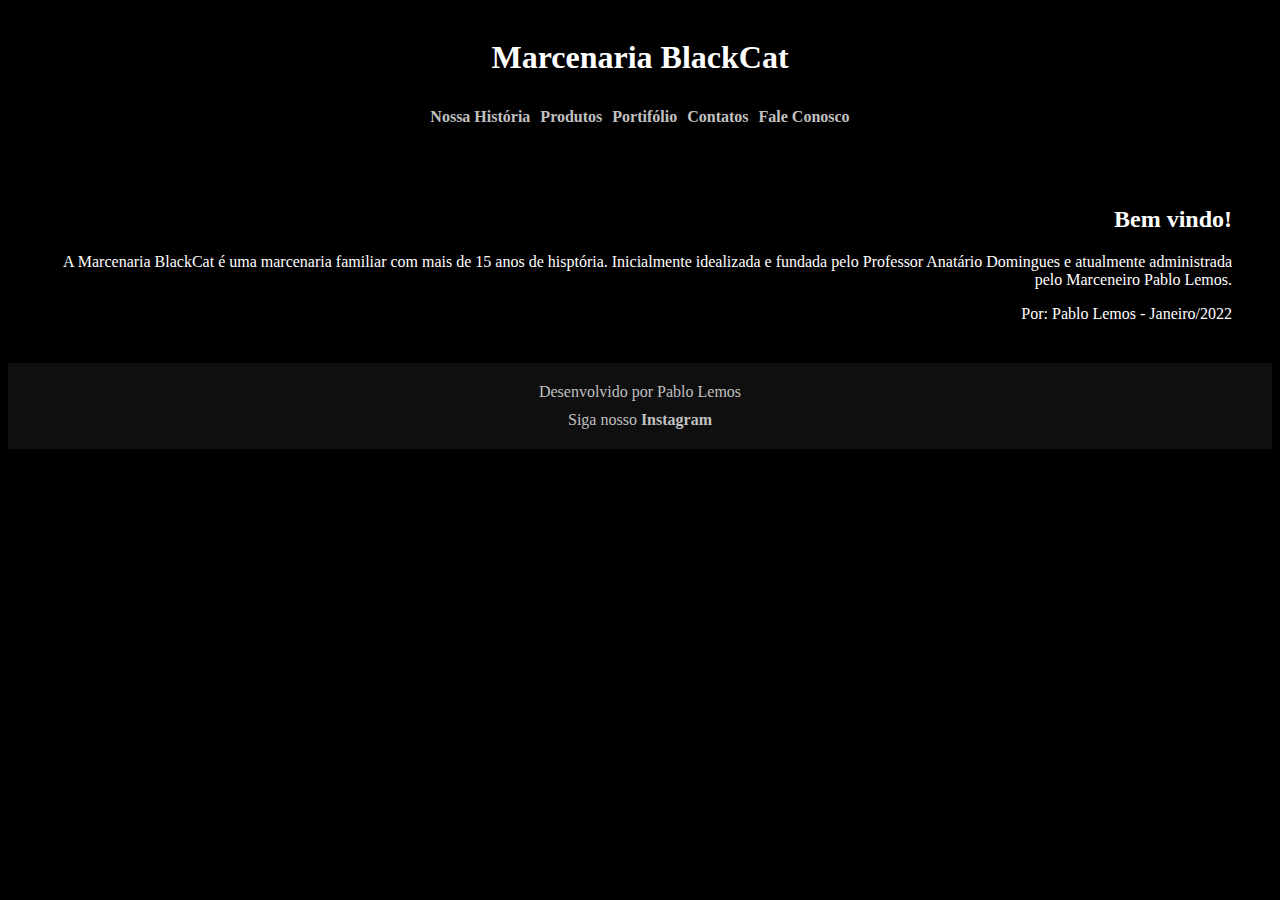
==== blackcat.html @ 9adfe2f9 "Inicio das monificações do projeto antes do envio." ====
<!DOCTYPE html>
<html>
    <head>
        <title>BlackCat Marcenaria</title>
        <meta charset=UTF-8>
        <link rel="stylesheet" href="estilo/style.css">
        <link rel="shortcut icon" href="imagens/catlogo.png" type="image/x-icon">
    </head>

    <body>
        <header>
            <h1>Marcenaria BlackCat</h1>
            <nav>
                <a href="#">Nossa História</a>
                <a href="#">Produtos</a>
                <a href="#">Portifólio</a>
                <a href="#">Contatos</a>
                <a href="#">Fale Conosco</a>
            </nav>
        </header>
        <main>
            <section id="introdução">
                <article>
                    <h2>Bem vindo!</h2>
                    <p>A Marcenaria BlackCat é uma marcenaria familiar 
                        com mais de 15 anos de hisptória. Inicialmente 
                        idealizada e fundada pelo Professor Anatário 
                        Domingues e atualmente administrada pelo 
                        Marceneiro Pablo Lemos.</p>
                        <aside>
                            Por: Pablo Lemos - Janeiro/2022
                        </aside>

                </article>
            </section>
        </main>
        <footer>
            <p style= "margin-top: 0px; margin-bottom: 0px;">Desenvolvido por Pablo Lemos</p>
            <P style= "margin-top: 10px; margin-bottom: 0px;">Siga nosso <a href="#">Instagram</a></P>
        </footer>
    </body>
---- estilo/style.css ----
@charset "UTF-8";

body {
    font-family: 'Times New Roman', Times, serif;
    color: white;
    background-color: black;
}
header {
    padding: 10px;
    margin: 0px;
    text-align: center;
}
nav {
    padding: 10px;
    display: flex;
    gap:10px;
    justify-content: center;
    align-items: center;
}
nav > a {
    text-decoration: none;
    color: silver;
    font-weight: bold;
}
nav > a:hover {
    color: white;
    text-decoration: underline;
}
main {
    padding: 20px;
    margin: 20px;
    text-align: end;
}
aside {
    font-family:cursive;
}
footer {
    padding: 20px;
    margin: 0px;
    text-align: center;
    background-color: rgb(15, 15, 15);
    color: silver;
}
footer > p > a {
    text-decoration: none;
    color: silver;
    font-weight: bold;
}
footer > p > a:hover {
    color: rgb(117, 0, 92);
    text-decoration: underline;
}
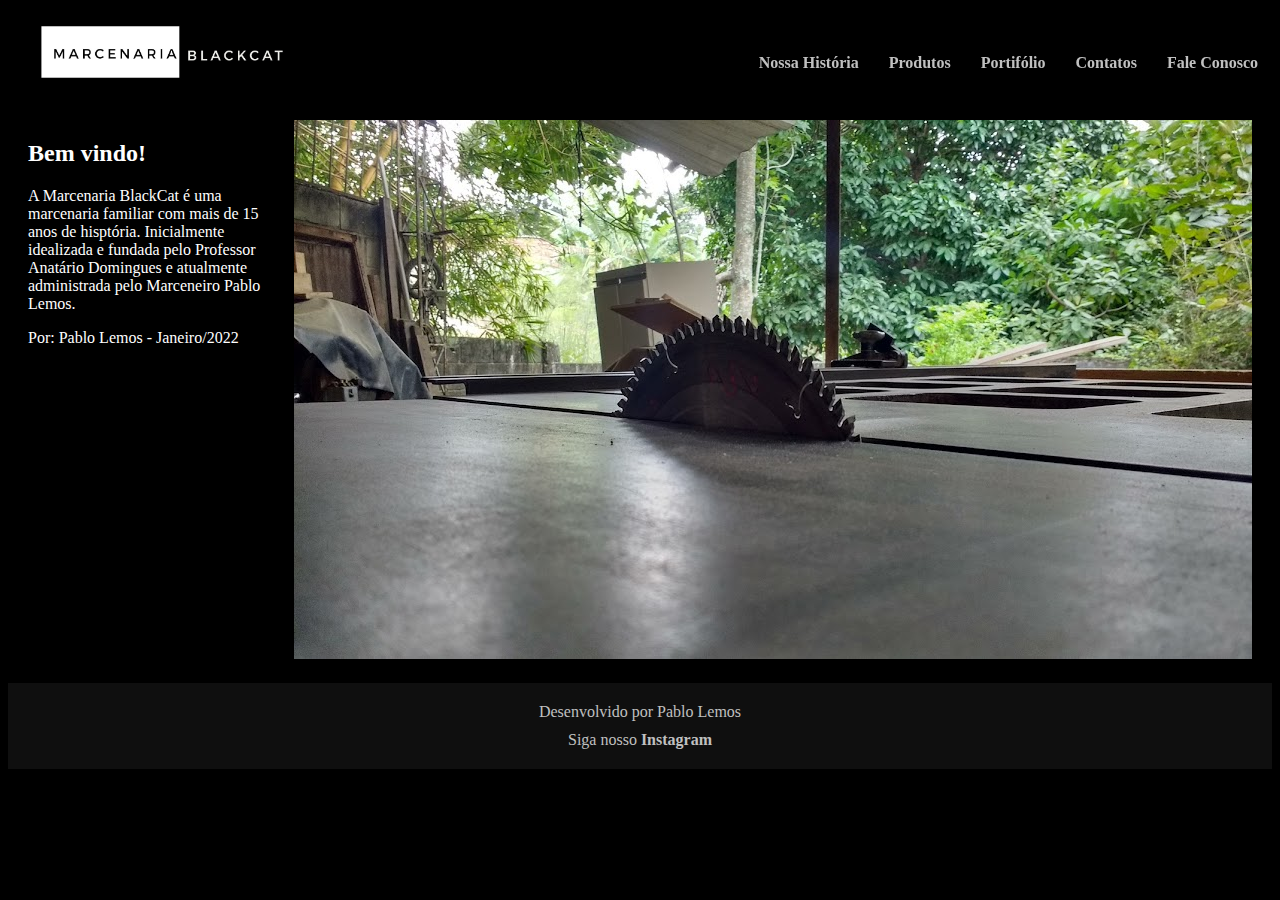
==== commit e2f0f5b0: "Segunda modificação de hoje" ====
--- a/blackcat.html
+++ b/blackcat.html
@@ -9,7 +9,9 @@
 
     <body>
         <header>
-            <h1>Marcenaria BlackCat</h1>
+            <div id="logo">
+                <img src="imagens/logo Marcenaria.jpg" alt="Logo Marcenaria Blackcat">
+            </div>
             <nav>
                 <a href="#">Nossa História</a>
                 <a href="#">Produtos</a>
@@ -19,7 +21,7 @@
             </nav>
         </header>
         <main>
-            <section id="introdução">
+            <section id="intro">
                 <article>
                     <h2>Bem vindo!</h2>
                     <p>A Marcenaria BlackCat é uma marcenaria familiar 
@@ -30,9 +32,11 @@
                         <aside>
                             Por: Pablo Lemos - Janeiro/2022
                         </aside>
-
                 </article>
             </section>
+            <div id="img1">
+                <img src="imagens/frontimg.jpg" alt="Imagem autoral">
+            </div>
         </main>
         <footer>
             <p style= "margin-top: 0px; margin-bottom: 0px;">Desenvolvido por Pablo Lemos</p>
--- a/estilo/style.css
+++ b/estilo/style.css
@@ -6,30 +6,49 @@
     background-color: black;
 }
 header {
-    padding: 10px;
-    margin: 0px;
-    text-align: center;
+    width: 100%;
+    display: flex;
+    flex-direction: row;
+    justify-content: space-between;
+    align-items: center;
+    position: fixed;
+}
+#logo img{
+    display: flex;
+    max-width: 250px;
+    padding-left: 30px;
 }
 nav {
     padding: 10px;
+    gap:10px;
     display: flex;
-    gap:10px;
-    justify-content: center;
+    justify-content: space-between;
     align-items: center;
+    padding-top: 30px;;
 }
 nav > a {
     text-decoration: none;
     color: silver;
     font-weight: bold;
+    padding-right: 20px;
 }
 nav > a:hover {
     color: white;
     text-decoration: underline;
 }
 main {
-    padding: 20px;
+    padding-top: 100px;
     margin: 20px;
-    text-align: end;
+    display: flex;
+}
+#intro {
+    text-align:left;
+    width: 100%;
+    margin-right: 20px;
+}
+#img1 {
+    width: 100%;
+    height: 100%;
 }
 aside {
     font-family:cursive;
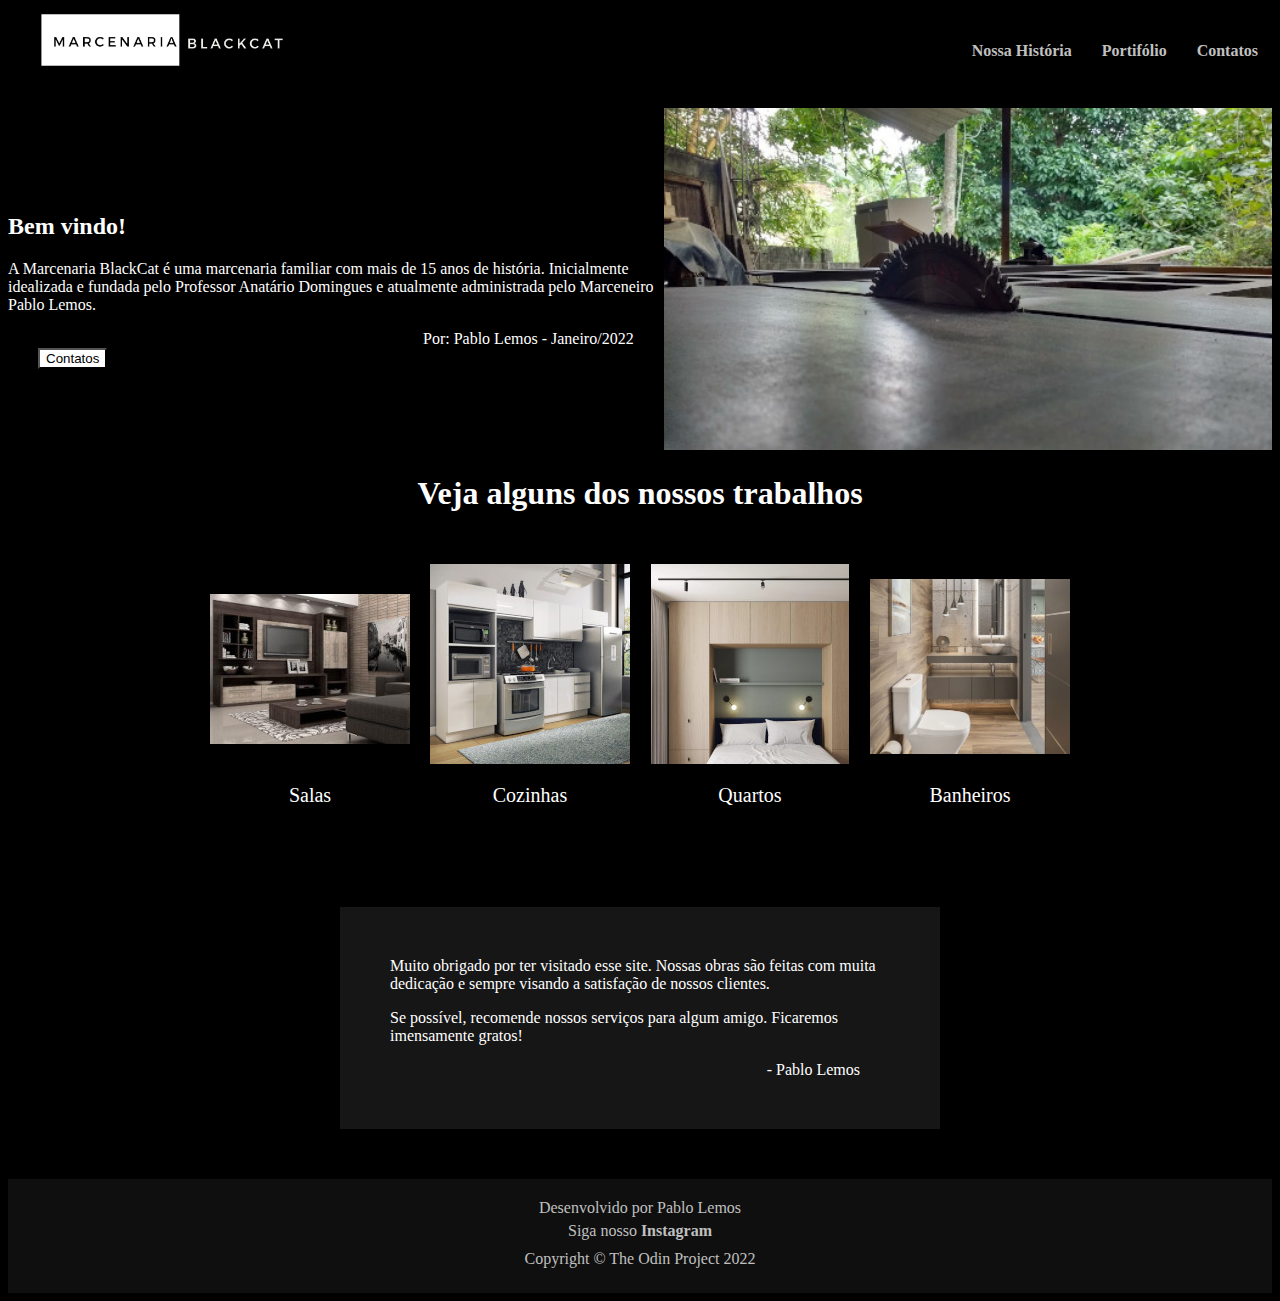
==== commit 9984ce68: "Add files via upload" ====
--- a/blackcat.html
+++ b/blackcat.html
@@ -1,45 +1,81 @@
 <!DOCTYPE html>
-<html>
+<html lang="pt-BR">
     <head>
         <title>BlackCat Marcenaria</title>
         <meta charset=UTF-8>
         <link rel="stylesheet" href="estilo/style.css">
-        <link rel="shortcut icon" href="imagens/catlogo.png" type="image/x-icon">
+        <link rel="shortcut icon" href="imagens/catlogo2.ico" type="image/x-icon">
     </head>
 
     <body>
+
         <header>
             <div id="logo">
                 <img src="imagens/logo Marcenaria.jpg" alt="Logo Marcenaria Blackcat">
             </div>
             <nav>
                 <a href="#">Nossa História</a>
-                <a href="#">Produtos</a>
                 <a href="#">Portifólio</a>
                 <a href="#">Contatos</a>
-                <a href="#">Fale Conosco</a>
             </nav>
         </header>
+
         <main>
-            <section id="intro">
-                <article>
-                    <h2>Bem vindo!</h2>
-                    <p>A Marcenaria BlackCat é uma marcenaria familiar 
-                        com mais de 15 anos de hisptória. Inicialmente 
-                        idealizada e fundada pelo Professor Anatário 
-                        Domingues e atualmente administrada pelo 
-                        Marceneiro Pablo Lemos.</p>
-                        <aside>
-                            Por: Pablo Lemos - Janeiro/2022
-                        </aside>
-                </article>
-            </section>
-            <div id="img1">
-                <img src="imagens/frontimg.jpg" alt="Imagem autoral">
+            <div class="img01">
+                <img src="imagens/frontimg1.jpg" width="100%">
             </div>
+            <article id="texto1">
+                <h2>Bem vindo!</h2>
+                <p>A Marcenaria BlackCat é uma marcenaria familiar 
+                com mais de 15 anos de história. Inicialmente 
+                idealizada e fundada pelo Professor Anatário 
+                Domingues e atualmente administrada pelo 
+                Marceneiro Pablo Lemos.</p>
+                <aside>
+                    Por: Pablo Lemos - Janeiro/2022
+                </aside>
+                <button>Contatos</button>
+            </article>
         </main>
+        <div class="container">
+            <div classe="enunciado">
+                <h1> Veja alguns dos nossos trabalhos</h1>
+            </div>
+            <div class="container-janelas">
+                <div class="janela">
+                    <div class="botao-janela"><img src="imagens/jnsala2.jpg" alt="imagem de sala" style="padding-top: 30px"></div>
+                    <p style="font-size: 20px;">Salas</p>
+                </div>
+                <div class="janela">
+                    <div class="botao-janela"><img src="imagens/jncozinha.jpg" alt="imagem de cozinha"></div>
+                    <p style="font-size: 20px;">Cozinhas</p>
+                </div>
+                <div class="janela">
+                    <div class="botao-janela"><img src="imagens/jnquarto.jpg" alt="imagem de quarto"></div>
+                    <p style="font-size: 20px;">Quartos</p>
+                </div>
+                <div class="janela">
+                    <div class="botao-janela"><img src="imagens/jnbanheiro2.jpg" alt="imagem de banheiro" style="padding-top: 15px"></div>
+                    <p style="font-size: 20px;">Banheiros</p>
+                </div>                
+            </div>
+        </div>
+        <div class="msg-final">
+            <article id="texto2">
+                Muito obrigado por ter visitado esse site. 
+                Nossas obras são feitas com muita dedicação e 
+                sempre visando a satisfação de nossos clientes.
+                <p>Se possível, recomende nossos serviços para 
+                    algum amigo. Ficaremos imensamente gratos!
+                </p>
+                <aside>
+                    - Pablo Lemos
+                </aside>
+            </article>
+        </div>
         <footer>
             <p style= "margin-top: 0px; margin-bottom: 0px;">Desenvolvido por Pablo Lemos</p>
-            <P style= "margin-top: 10px; margin-bottom: 0px;">Siga nosso <a href="#">Instagram</a></P>
+            <P style= "margin-top: 5px; margin-bottom: 0px;">Siga nosso <a href="#">Instagram</a></P>
+            <p style="margin-top: 10px;margin-bottom: 5px;">Copyright © The Odin Project 2022</p>
         </footer>
     </body>--- a/estilo/style.css
+++ b/estilo/style.css
@@ -4,6 +4,9 @@
     font-family: 'Times New Roman', Times, serif;
     color: white;
     background-color: black;
+    max-width: 1300px;
+    align-items: center;
+    box-sizing: border-box;
 }
 header {
     width: 100%;
@@ -12,6 +15,8 @@
     justify-content: space-between;
     align-items: center;
     position: fixed;
+    background-color: black;
+    max-width: 1300px;
 }
 #logo img{
     display: flex;
@@ -37,21 +42,71 @@
     text-decoration: underline;
 }
 main {
+    display: flex;
     padding-top: 100px;
-    margin: 20px;
-    display: flex;
+    margin-left: auto;
+    margin-right: auto;
+    align-items:center;
+    justify-content:space-between;
+    flex-direction: row-reverse;
 }
-#intro {
+#texto1 {
     text-align:left;
-    width: 100%;
-    margin-right: 20px;
 }
-#img1 {
+button{
+    color: black;
+    background-color: white;
+    margin-left: 30px;
+}
+.img01 {
     width: 100%;
     height: 100%;
+    min-width: 200px;
 }
 aside {
     font-family:cursive;
+    display: grid;
+    justify-items: end;
+    padding-right: 30px;
+}
+.container{
+    display: flex;
+    flex-direction:column;
+    align-items: center;
+    max-width: 1300px;
+}
+.container-janelas{
+    display: flex;
+    justify-content: space-between;
+    align-items: center;
+    flex-wrap: wrap;
+    margin: 20px;
+}
+.janela{
+    text-align: center;
+    display: flex;
+    flex-direction: column;
+    padding: 10px;
+    align-content: center;
+}
+.botao-janela{
+    
+    width: 200px;
+    height: 200px;
+
+}
+.msg-final{
+    max-width: 1300px;
+    padding: 50px;
+    display:grid;
+    align-items: center;
+    justify-items: center;
+}
+#texto2{
+    width: 500px;
+    align-items: center;
+    padding: 50px;
+    background-color: rgb(22, 22, 22);
 }
 footer {
     padding: 20px;
@@ -68,4 +123,7 @@
 footer > p > a:hover {
     color: rgb(117, 0, 92);
     text-decoration: underline;
+}
+#insta{
+    color: transparent;
 }